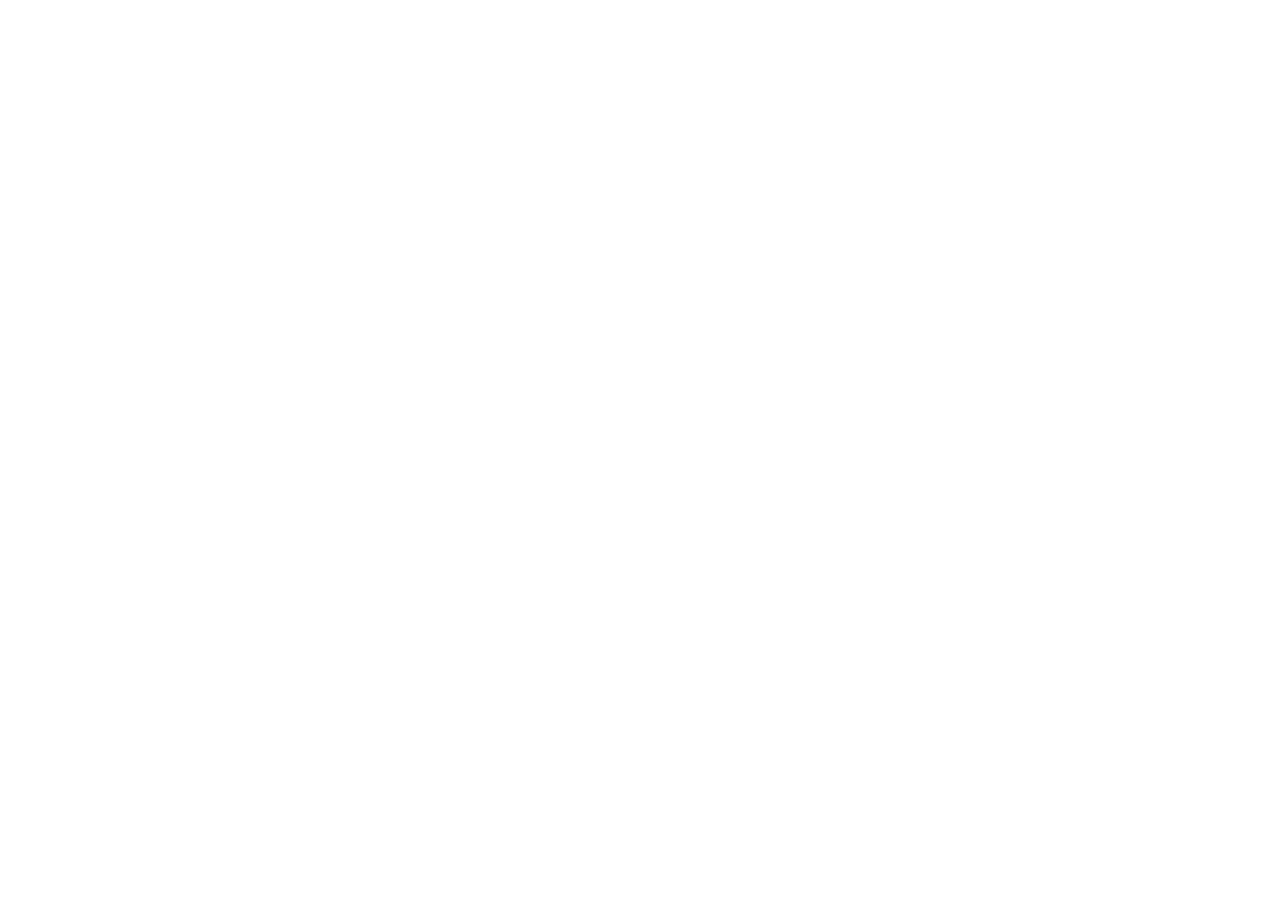
==== index.html @ 7cd18bd9 "Update index.html" ====
<DOCTYPE !html>
<html lang="pt-br">
  <head>
    <meta charset="UTF-8">
    <meta name="viewport" content="width=device-width initial-scale=1.0">
    <title>
      Victor Ferreira Ribeiro de Souza
    </title>
    <link rel ="shortcut icon" href="luva.jpeg" type="image/x-icon">
  </head>
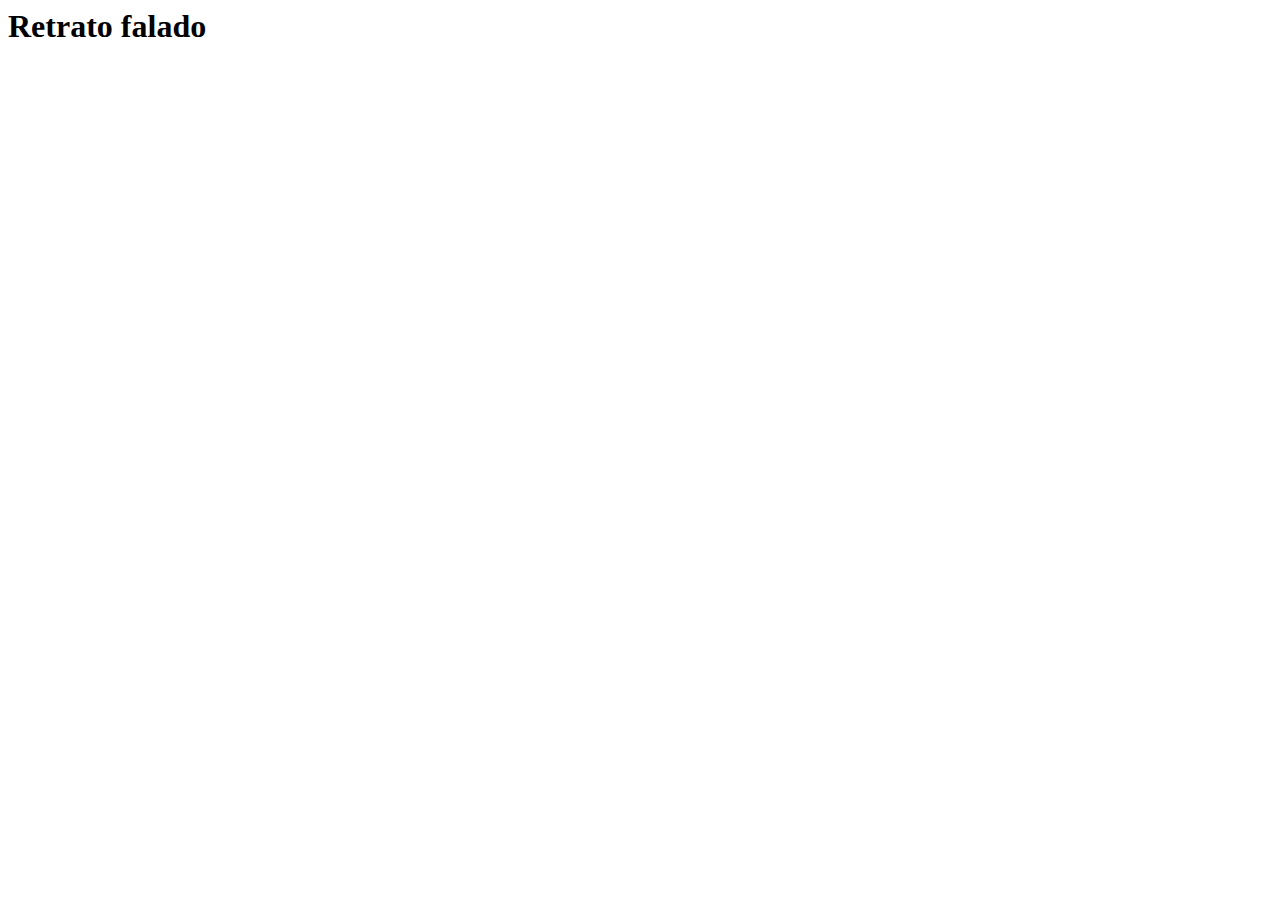
==== commit 32d29fcd: "Update index.html" ====
--- a/index.html
+++ b/index.html
@@ -8,4 +8,8 @@
     </title>
     <link rel ="shortcut icon" href="luva.jpeg" type="image/x-icon">
   </head>
-    
+    <body>
+      <h1>Retrato falado</h1>
+      
+    </body>
+</html>
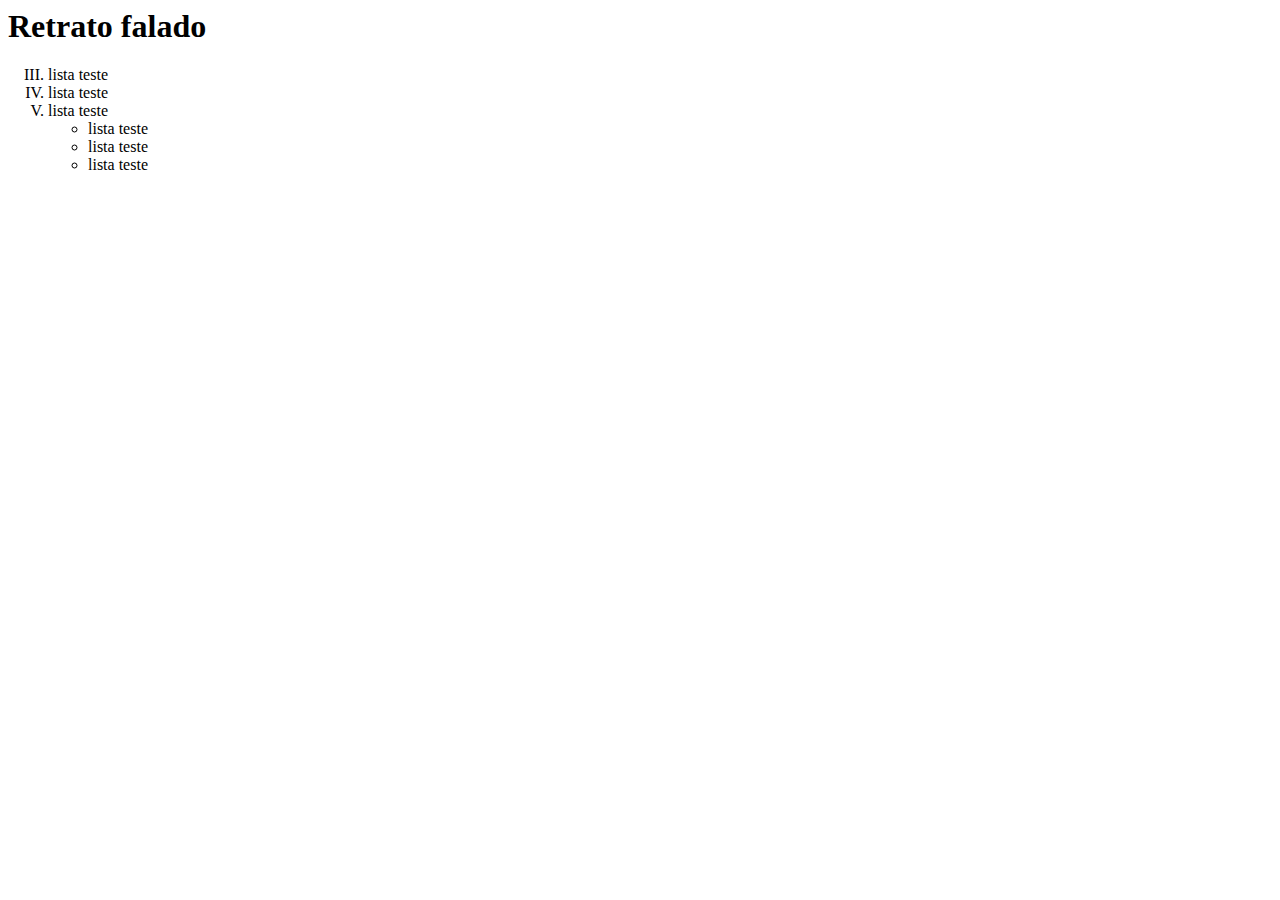
==== commit 020328e4: "Update index.html" ====
--- a/index.html
+++ b/index.html
@@ -10,6 +10,18 @@
   </head>
     <body>
       <h1>Retrato falado</h1>
-      
+      <ol type="I" start="3">
+        <li>lista teste
+        <li>lista teste
+        <li>lista teste
+        </li>
+        </li>
+        </li>
+    <ul type="squre">
+        <li>lista teste
+        <li>lista teste
+        <li>lista teste</li>
+        </li>
+        </li>
     </body>
 </html>
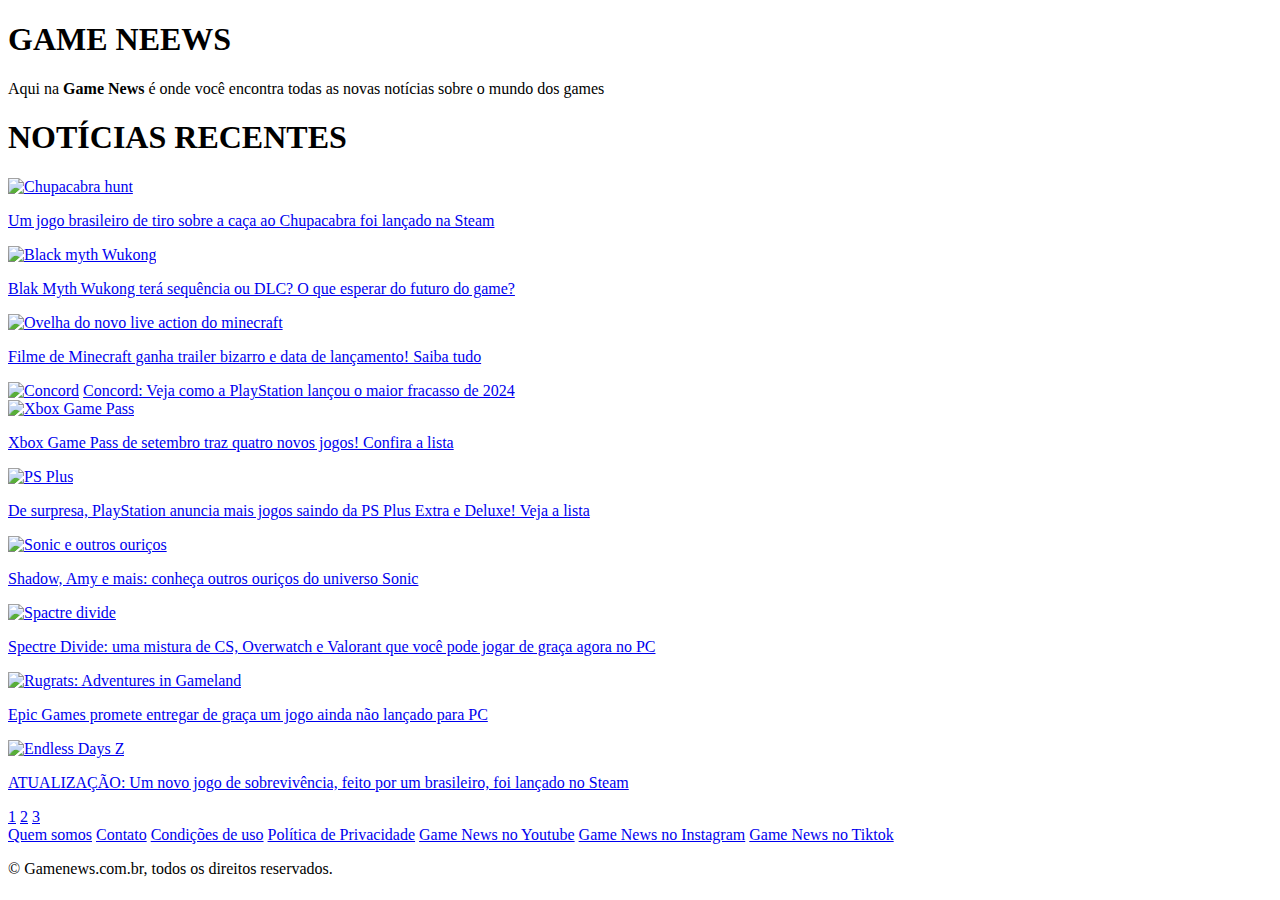
==== commit 4e8521e4: "Update index.html" ====
--- a/index.html
+++ b/index.html
@@ -1,27 +1,90 @@
-<DOCTYPE !html>
+<!DOCTYPE html>
 <html lang="pt-br">
-  <head>
-    <meta charset="UTF-8">
-    <meta name="viewport" content="width=device-width initial-scale=1.0">
-    <title>
-      Victor Ferreira Ribeiro de Souza
-    </title>
-    <link rel ="shortcut icon" href="luva.jpeg" type="image/x-icon">
-  </head>
-    <body>
-      <h1>Retrato falado</h1>
-      <ol type="I" start="3">
-        <li>lista teste
-        <li>lista teste
-        <li>lista teste
-        </li>
-        </li>
-        </li>
-    <ul type="squre">
-        <li>lista teste
-        <li>lista teste
-        <li>lista teste</li>
-        </li>
-        </li>
-    </body>
+<head>
+  <meta charset="UTF-8">
+  <meta name="viewport" content="width=device-width, initial-scale=1.0">
+  <title>Game News</title>
+  <link rel="shortcut icon" href="gamenews.ico" type="image/x-icon">
+  <link rel="stylesheet" href="style.css">
+</head>
+<body>
+  <header>
+    <h1>GAME NEEWS</h1>
+    <p>Aqui na <strong>Game News</strong> é onde você encontra todas as novas notícias sobre o mundo dos games</p>
+  </header>
+  <main>
+    <h1>NOTÍCIAS RECENTES</h1>
+    <article>
+      <div class="container">
+        <a href="pag2.html"><img src="chupacabra.jpg" alt="Chupacabra hunt"></a>
+        <a href="pag2.html" class="none">
+          <p class="desc">Um jogo brasileiro de tiro sobre a caça ao Chupacabra foi lançado na Steam</p>
+        </a>
+      </div>
+      <div class="container1">
+        <a href="pag3.html"><img src="macaco.jpg" alt="Black myth Wukong"></a>
+        <a href="pag3.html" class="none">
+          <p>Blak Myth Wukong terá sequência ou DLC? O que esperar do futuro do game?</p>
+        </a>
+      </div>
+      <div class="container2">
+        <a href="pag4.html" class="container2"><img src="minecraft.jpg" alt="Ovelha do novo live action do minecraft"></a>
+        <a href="pag4.html" class="none"><p>Filme de Minecraft ganha trailer bizarro e data de lançamento! Saiba tudo</p></a>
+      </div>
+      <div class="container3">
+        <a href="#"><img src="concord.jpeg" alt="Concord"></a>
+        <a href="#" class="none">Concord: Veja como a PlayStation lançou o maior fracasso de 2024</a>
+      </div>
+      <div class="container4">
+        <a href="#"><img src="gamepass.jpg" alt="Xbox Game Pass"></a>
+        <a href="#" class="none">
+          <p>Xbox Game Pass de setembro traz quatro novos jogos! Confira a lista</p>
+        </a>
+      </div>
+      <div class="container5">
+        <a href="#"><img src="psplus.jpg" alt="PS Plus"></a>
+        <a href="#" class="none">
+          <p>De surpresa, PlayStation anuncia mais jogos saindo da PS Plus Extra e Deluxe! Veja a lista</p>
+        </a>
+      </div>
+      <div class="container6">
+        <a href="#"><img src="sonic.jpg" alt="Sonic e outros ouriços"></a>
+        <a href="#" class="none">
+          <p>Shadow, Amy e mais: conheça outros ouriços do universo Sonic</p>
+        </a>
+      </div>
+      <div class="container7">
+        <a href="#"><img src="Spectre-Divide.jpg" alt="Spactre divide"></a>
+        <a href="#" class="none">
+          <p>Spectre Divide: uma mistura de CS, Overwatch e Valorant que você pode jogar de graça agora no PC</p>
+        </a>
+      </div>
+      <div class="container8">
+        <a href="#"><img src="rugrats.jpg" alt="Rugrats: Adventures in Gameland"></a>
+        <a href="#" class="none"><p>Epic Games promete entregar de graça um jogo ainda não lançado para PC</p></a>
+      </div>
+      <div class="container9">
+        <a href="#"><img src="endless.jpg" alt="Endless Days Z"></a>
+        <a href="#" class="none"><p>ATUALIZAÇÃO: Um novo jogo de sobrevivência, feito por um brasileiro, foi lançado no Steam</p></a>
+      </div>
+    </article>
+    <nav>
+      <a href="#">1</a>
+      <a href="#">2</a>
+      <a href="#">3</a>
+    </nav>
+  </main>
+  <aside>
+    <a href="#" class="normal">Quem somos</a>
+    <a href="#" class="normal">Contato</a>
+    <a href="#" class="normal">Condições de uso</a>
+    <a href="#" class="block-top">Política de Privacidade</a>
+    <a href="#" class="block">Game News no Youtube</a>
+    <a href="#" class="block">Game News no Instagram</a>
+    <a href="#" class="block">Game News no Tiktok</a>
+    <footer>
+      <p>© Gamenews.com.br, todos os direitos reservados.</p>
+    </footer>
+  </aside>
+</body>
 </html>
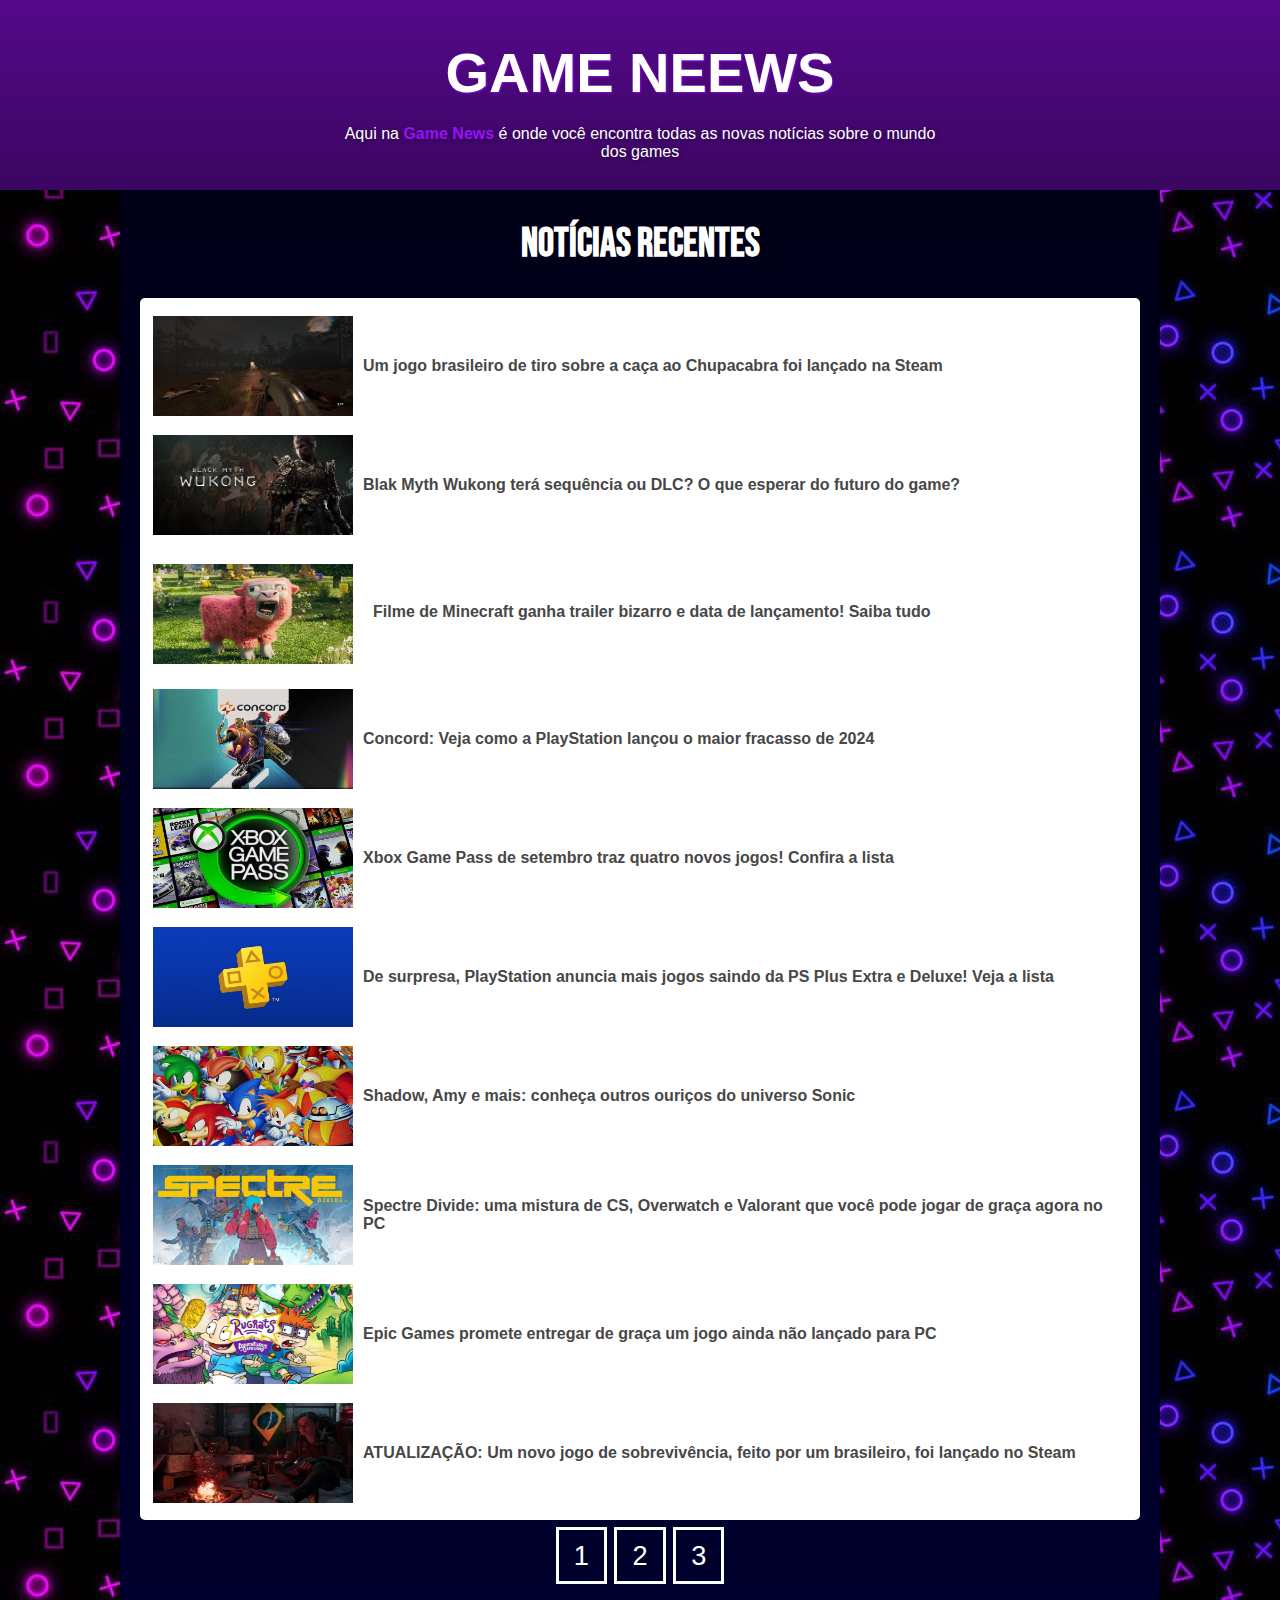
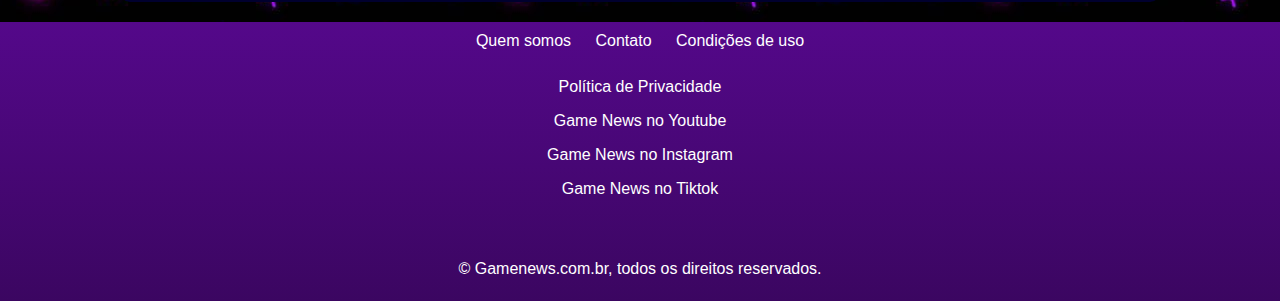
==== commit 027950b1: "Update index.html" ====
--- a/index.html
+++ b/index.html
@@ -32,7 +32,7 @@
         <a href="pag4.html" class="none"><p>Filme de Minecraft ganha trailer bizarro e data de lançamento! Saiba tudo</p></a>
       </div>
       <div class="container3">
-        <a href="#"><img src="concord.jpeg" alt="Concord"></a>
+        <a href="#"><img src="concord.jpg" alt="Concord"></a>
         <a href="#" class="none">Concord: Veja como a PlayStation lançou o maior fracasso de 2024</a>
       </div>
       <div class="container4">
--- a/style.css
+++ b/style.css
@@ -0,0 +1,245 @@
+@import url('https://fonts.googleapis.com/css2?family=Bebas+Neue&display=swap');
+
+@font-face {
+  font-family: 'stretch';
+  src: url('StretchPro.otf') format(opentype);
+  font-weight: normal;
+}
+
+* {
+  margin: 0px;
+  padding: 0px;
+}
+
+:root {
+  --cor1:#9B0FFF;
+  --cor2:#850DDB;
+  --cor3:#6D0BB3;
+  --cor4:#54088A;
+  --cor5:#3B0661;
+  --cor6:#000019;
+  --cor7:#00002e;
+
+  --fontedestaque: 'Bebas Neue', curisve;
+  --fontenova: 'stretch', sans-serif;
+  }
+  
+body {
+  background-image: url(fundo.jpg);
+  font-family: Arial, Helvetica, sans-serif;
+}
+
+header {
+  background-image: linear-gradient( to top, var(--cor5), var(--cor4));
+  text-align: center;
+  padding-top: 40px;
+  min-height: 150px;
+}
+
+header > h1 {
+  font-family: var(--fontenova);
+  font-size: 3.5em;
+  text-shadow: 1px 1px 2px var(--cor2);
+  color: white;
+  margin-bottom: 20px;
+}
+
+header > p {
+  color: white;
+  text-shadow: 1px 1px 4px rgba(0, 0, 0, 0.450);
+  max-width: 600px;
+  margin: auto;
+  padding-left: 10px;
+  padding-right: 10px;
+  padding-bottom: 10px;
+}
+
+header strong {
+  color: var(--cor1);
+}
+
+main {
+  background-image: linear-gradient(to bottom, var(--cor6), var(--cor7));
+  margin: auto;
+  min-width: 290px;
+  max-width: 1000px;
+  padding: 20px;
+  margin-bottom: 20px;
+  border-radius: 0px 0px 10px 10px;
+}
+
+main h1 {
+  font-family: var(--fontedestaque);
+  padding: 10px 0px 30px 0px;
+  text-align: center;
+  font-size: 2.5em;
+  color: white;
+  text-shadow: 3px 1px 7px rgba(0, 0, 0, 0.350);
+}
+
+main img {
+  min-width: 200px;
+  height: 100px;
+  padding-right: 10px;
+  margin-top: 5px;
+}
+
+article {
+  background-color: white;
+  border-radius: 5px;
+  padding: 3px;
+}
+
+.container {
+  display: flex;
+  align-items: center;
+  transition-duration: 0.3s;
+  margin: 10px;
+}
+
+.container1 {
+  display: flex;
+  align-items: center;
+  transition-duration: 0.3s;
+  margin: 10px;
+}
+
+.container1 img {
+  width: 200px;
+}
+
+.container2 {
+  display: flex;
+  align-items: center;
+  padding-left: 4px;
+  transition-duration: 0.3s;
+  margin: 10px;
+}
+
+.container2 img {
+  margin-left: -18px;
+}
+
+.container3 {
+  display: flex;
+  align-items: center;
+  transition-duration: 0.3s;
+  margin: 10px;
+}
+
+.container4 {
+  display: flex;
+  align-items: center;
+  transition-duration: 0.3s;
+  margin: 10px;
+}
+
+.container5 {
+  display: flex;
+  align-items: center;
+  transition-duration: 0.3s;
+  margin: 10px;
+}
+
+.container6 {
+  display: flex;
+  align-items: center;
+  transition-duration: 0.3s;
+  margin: 10px;
+}
+
+.container7 {
+  display: flex;
+  align-items: center;
+  transition-duration: 0.25s;
+  margin: 10px;
+}
+
+.container8 {
+  display: flex;
+  align-items: center;
+  transition-duration: 0.25s;
+  margin: 10px;
+}
+
+.container9 {
+  display: flex;
+  align-items: center;
+  transition-duration: 0.25s;
+  margin: 10px;
+}
+
+main .none {
+  font-weight: bold;
+  color: #474747;
+  text-decoration: none;
+  transition-duration: 0.25s;
+}
+
+.none:hover {
+  text-decoration: underline;
+  color: var(--cor3);
+}
+
+nav {
+  margin-top: 10px;
+  padding-top: 10px;
+  padding-bottom: 10px;
+  text-align: center;
+  font-size: 1.7em;
+}
+
+nav a {
+  color: white;
+  text-decoration: none;
+  padding: 10px;
+  padding-left: 15px;
+  padding-right: 15px;
+  border-style: solid;
+  transition-duration: 0.25s;
+}
+
+nav a:hover {
+  color: var(--cor2);
+  text-decoration: underline;
+}
+
+aside {
+  background-image: linear-gradient( to top, var(--cor5), var(--cor4));
+  padding: 10px;
+  text-align: center;
+}
+
+aside > a {
+  color: white;
+  text-decoration: none;
+  text-align: center;
+}
+
+aside > a:hover {
+  text-decoration: underline;
+}
+
+aside .normal {
+  padding: 10px;
+  text-align: center;
+}
+
+aside .block-top {
+  display: block;
+  padding: 8px;
+  margin-top: 20px;
+}
+
+aside .block {
+  display: block;
+  padding: 8px;
+}
+
+aside footer {
+  color: white;
+  text-align: center;
+  padding-top: 50px;
+  padding-bottom: 10px;
+  margin: 3.5px;
+}
